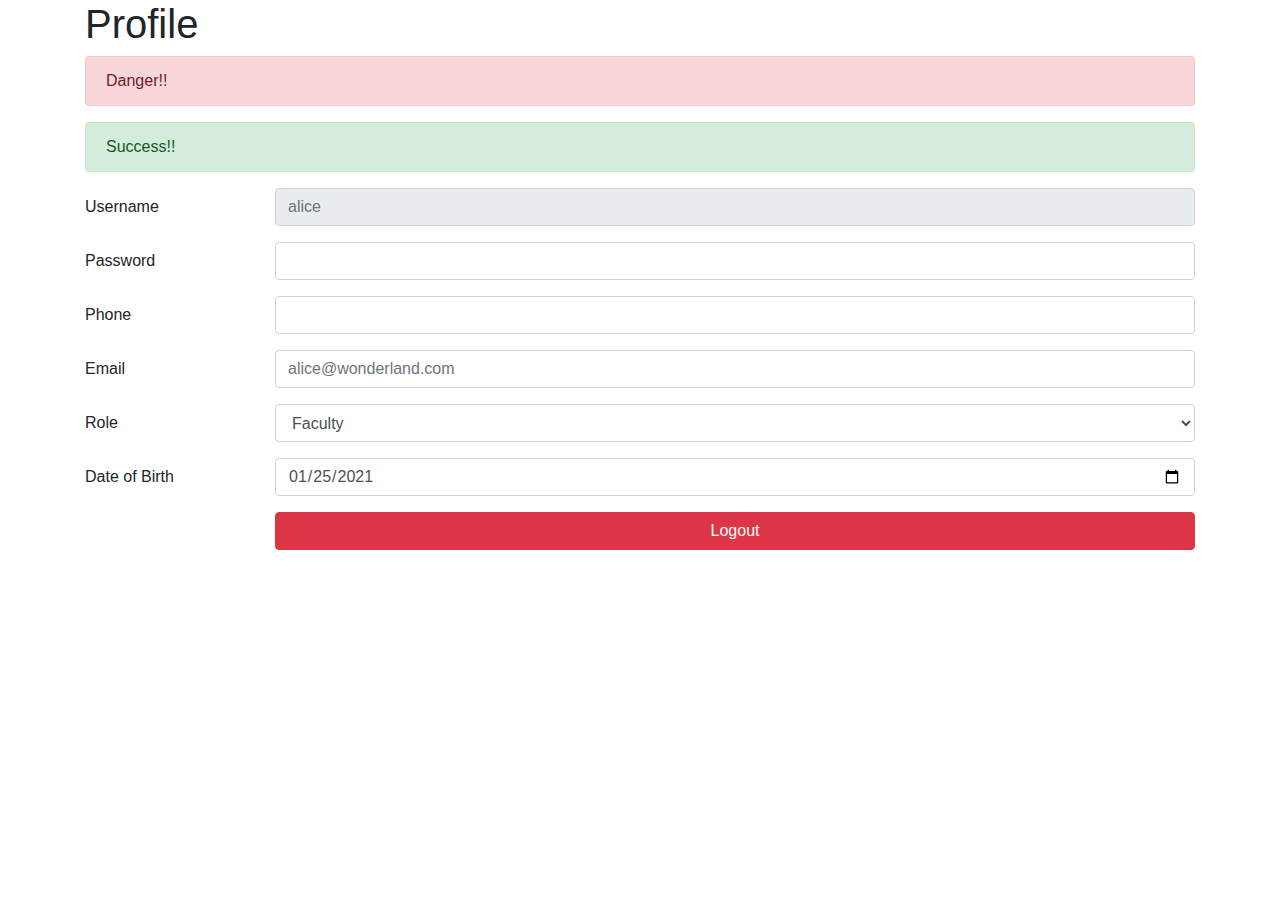
==== src/main/webapp/profile/profile.template.client.html @ d42ff854 "Create login web page" ====
<!DOCTYPE html>
<html lang="en">
<head>
    <meta charset="UTF-8">
    <title>Title</title>

    <link rel="stylesheet" href="https://stackpath.bootstrapcdn.com/bootstrap/4.3.1/css/bootstrap.min.css" />
</head>
<body>
    <div class="container">
        <h1>Profile</h1>
        <div class="alert alert-danger" role="alert">
            Danger!!
        </div>
        <div class="alert alert-success" role="alert">
            Success!!
        </div>
        <div class="mb-3 row">
            <label for="username" class="col-sm-2 col-form-label">Username</label>
            <div class="col-sm-10">
                <input type="text" readonly class="form-control" id="username" placeholder="alice" />
            </div>
        </div>
        <div class="mb-3 row">
            <label for="password" class="col-sm-2 col-form-label">Password</label>
            <div class="col-sm-10">
                <input type="password" class="form-control" id="password">
            </div>
        </div>
        <div class="mb-3 row">
            <label for="phone" class="col-sm-2 col-form-label">Phone</label>
            <div class="col-sm-10">
                <input type="tel" class="form-control" id="phone">
            </div>
        </div>
        <div class="mb-3 row">
            <label for="email" class="col-sm-2 col-form-label">Email</label>
            <div class="col-sm-10">
                <input type="email" class="form-control" id="email" placeholder="alice@wonderland.com"
                title="Please enter a valid email">
            </div>
        </div>
        <div class="mb-3 row">
            <label for="role" class="col-sm-2 col-form-label">Role</label>
            <div class="col-sm-10">
                <select id="role" class="form-control">
                    <option>Faculty</option>
                    <option>Student</option>
                    <option>Staff</option>
                </select>
            </div>
        </div>
        <div class="mb-3 row">
            <label for="dob" class="col-sm-2 col-form-label">Date of Birth</label>
            <div class="col-sm-10">
                <input type="date" class="form-control" id="dob" value="2021-01-25"
                       title="Please enter your date of birth">
            </div>
        </div>
        <div class="mb-3 row">
            <label for="dob" class="col-sm-2 col-form-label"></label>
            <div class="col-sm-10">
                <a href="../index.html" class="btn btn-danger btn-block">Logout</a>
            </div>
        </div>
    </div>
</body>
</html>
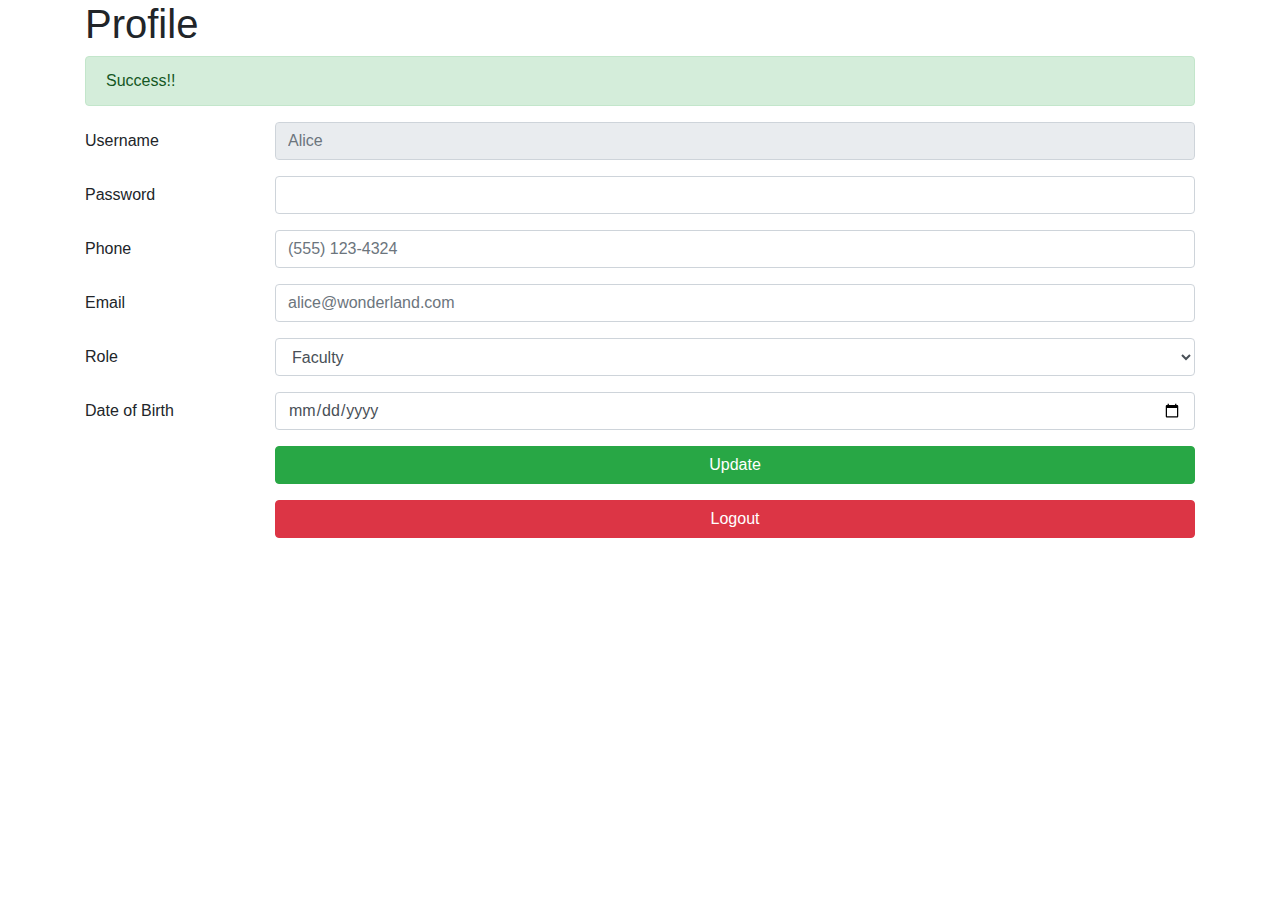
==== commit 92ca0130: "Create profile web page" ====
--- a/src/main/webapp/profile/profile.template.client.html
+++ b/src/main/webapp/profile/profile.template.client.html
@@ -9,16 +9,13 @@
 <body>
     <div class="container">
         <h1>Profile</h1>
-        <div class="alert alert-danger" role="alert">
-            Danger!!
-        </div>
         <div class="alert alert-success" role="alert">
             Success!!
         </div>
         <div class="mb-3 row">
             <label for="username" class="col-sm-2 col-form-label">Username</label>
             <div class="col-sm-10">
-                <input type="text" readonly class="form-control" id="username" placeholder="alice" />
+                <input type="text" readonly class="form-control" id="username" placeholder="Alice" />
             </div>
         </div>
         <div class="mb-3 row">
@@ -30,7 +27,7 @@
         <div class="mb-3 row">
             <label for="phone" class="col-sm-2 col-form-label">Phone</label>
             <div class="col-sm-10">
-                <input type="tel" class="form-control" id="phone">
+                <input type="tel" class="form-control" id="phone" placeholder="(555) 123-4324">
             </div>
         </div>
         <div class="mb-3 row">
@@ -53,14 +50,20 @@
         <div class="mb-3 row">
             <label for="dob" class="col-sm-2 col-form-label">Date of Birth</label>
             <div class="col-sm-10">
-                <input type="date" class="form-control" id="dob" value="2021-01-25"
+                <input type="date" class="form-control" id="dob" placeholder="mm/dd/yyyy"
                        title="Please enter your date of birth">
             </div>
         </div>
         <div class="mb-3 row">
-            <label for="dob" class="col-sm-2 col-form-label"></label>
+            <label for="update" class="col-sm-2 col-form-label"></label>
             <div class="col-sm-10">
-                <a href="../index.html" class="btn btn-danger btn-block">Logout</a>
+                <a href="profile.template.client.html" class="btn btn-success btn-block" id="update">Update</a>
+            </div>
+        </div>
+        <div class="mb-3 row">
+            <label for="logout" class="col-sm-2 col-form-label"></label>
+            <div class="col-sm-10">
+                <a href="../index.html" class="btn btn-danger btn-block" id="logout">Logout</a>
             </div>
         </div>
     </div>
